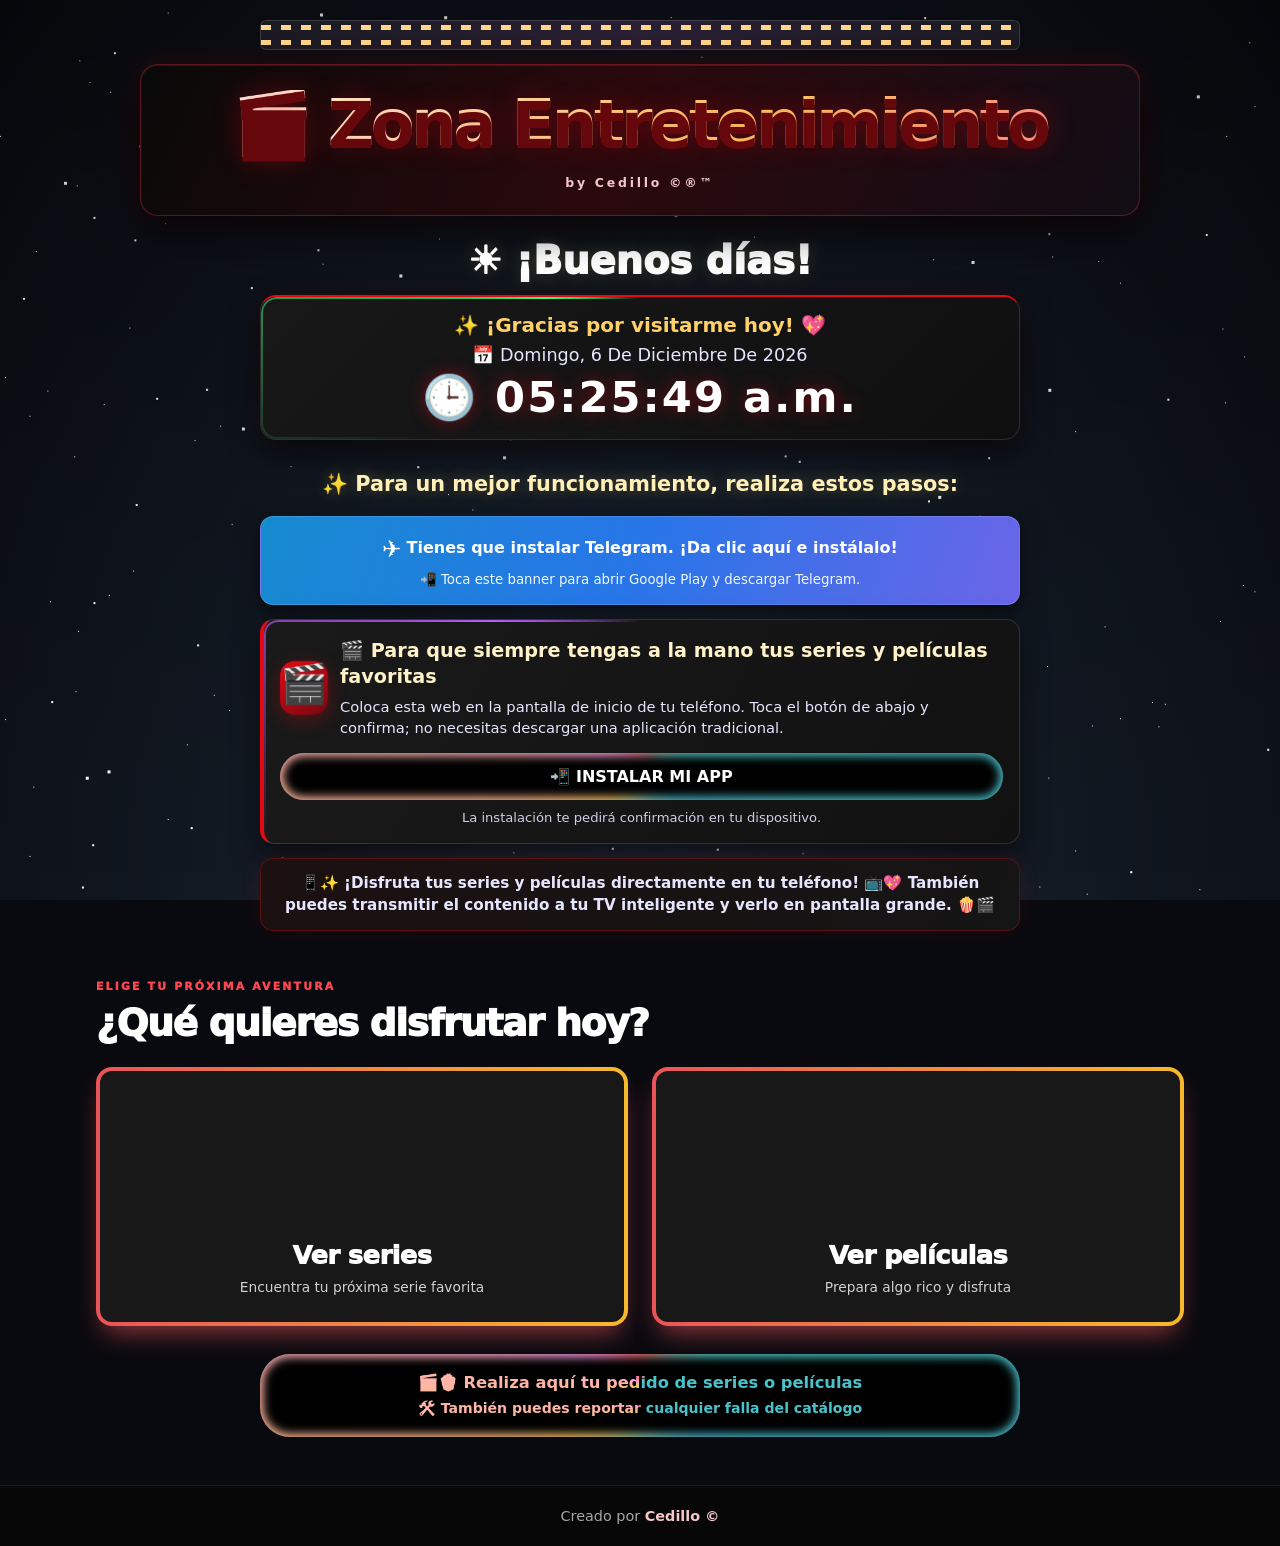
==== abrir-app.html @ 36bda040 "Add Android app return bridge" ====
<!DOCTYPE html>
<html lang="es">
<head>
<meta charset="utf-8">
<meta name="viewport" content="width=device-width, initial-scale=1">
<meta name="robots" content="noindex">
<title>Abriendo Zona Entretenimiento…</title>
<style>
  html,body{height:100%;margin:0}
  body{display:flex;align-items:center;justify-content:center;background:#0b0b1a;color:#fff;font-family:system-ui,sans-serif;text-align:center;padding:24px;box-sizing:border-box}
  .caja{max-width:320px}
  h1{font-size:1.25rem;margin:0 0 8px}
  p{opacity:.8;margin:0 0 20px;font-size:.95rem}
  a{display:block;margin:10px 0;padding:14px;border-radius:12px;text-decoration:none;font-weight:700;color:#fff;background:linear-gradient(90deg,#7b2ff7,#f107a3)}
  a.alt{background:transparent;border:1px solid #ffffff55}
</style>
</head>
<body>
<div class="caja">
  <h1>🎬 Abriendo la app…</h1>
  <p>Si no se abre sola, toca el botón.</p>
  <a id="abrir" href="#">📱 Abrir la app</a>
  <a class="alt" href="https://miguelcediillomiweb.github.io/zona-entretenimiento/">🌐 Ir a la web</a>
</div>
<script>
(function () {
  var WEB = "https://miguelcediillomiweb.github.io/zona-entretenimiento/";
  var PKG = "mx.cedillo.zonaentretenimiento";
  var INTENT = "intent://catalogo#Intent;scheme=zonaentretenimiento;package=" + PKG +
               ";S.browser_fallback_url=" + encodeURIComponent(WEB) + ";end";
  var salio = false;

  document.addEventListener("visibilitychange", function () { if (document.hidden) salio = true; });
  window.addEventListener("pagehide", function () { salio = true; });

  function abrir() { location.href = INTENT; }

  document.getElementById("abrir").addEventListener("click", function (e) {
    e.preventDefault();
    abrir();
  });

  abrir();
  setTimeout(function () { if (!salio) location.replace(WEB); }, 3000);
})();
</script>
</body>
</html>
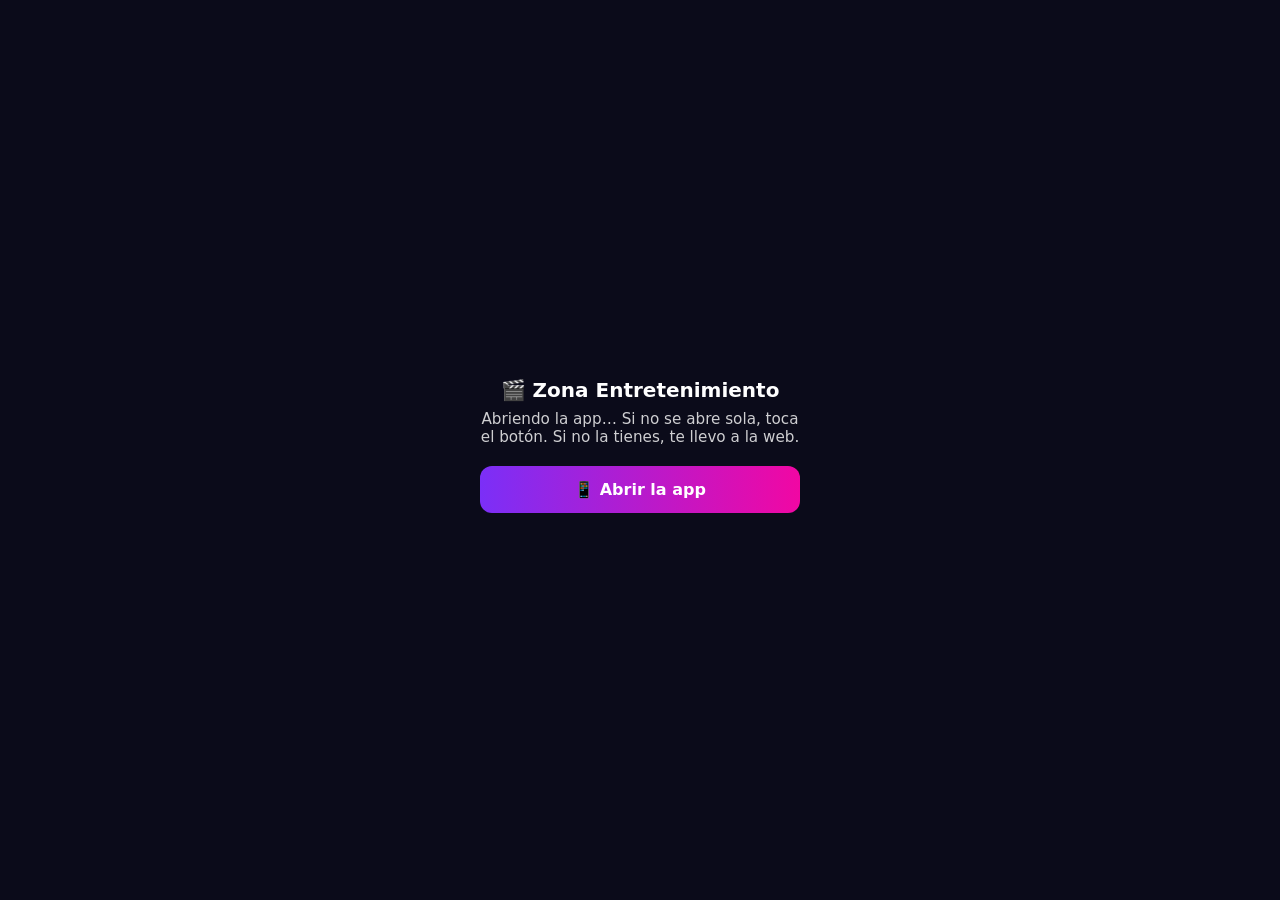
==== commit 1ff2d708: "Reemplaza puente de retorno a la app" ====
--- a/abrir-app.html
+++ b/abrir-app.html
@@ -4,7 +4,7 @@
 <meta charset="utf-8">
 <meta name="viewport" content="width=device-width, initial-scale=1">
 <meta name="robots" content="noindex">
-<title>Abriendo Zona Entretenimiento…</title>
+<title>Zona Entretenimiento</title>
 <style>
   html,body{height:100%;margin:0}
   body{display:flex;align-items:center;justify-content:center;background:#0b0b1a;color:#fff;font-family:system-ui,sans-serif;text-align:center;padding:24px;box-sizing:border-box}
@@ -12,15 +12,13 @@
   h1{font-size:1.25rem;margin:0 0 8px}
   p{opacity:.8;margin:0 0 20px;font-size:.95rem}
   a{display:block;margin:10px 0;padding:14px;border-radius:12px;text-decoration:none;font-weight:700;color:#fff;background:linear-gradient(90deg,#7b2ff7,#f107a3)}
-  a.alt{background:transparent;border:1px solid #ffffff55}
 </style>
 </head>
 <body>
 <div class="caja">
-  <h1>🎬 Abriendo la app…</h1>
-  <p>Si no se abre sola, toca el botón.</p>
+  <h1>🎬 Zona Entretenimiento</h1>
+  <p>Abriendo la app… Si no se abre sola, toca el botón. Si no la tienes, te llevo a la web.</p>
   <a id="abrir" href="#">📱 Abrir la app</a>
-  <a class="alt" href="https://miguelcediillomiweb.github.io/zona-entretenimiento/">🌐 Ir a la web</a>
 </div>
 <script>
 (function () {
@@ -28,20 +26,23 @@
   var PKG = "mx.cedillo.zonaentretenimiento";
   var INTENT = "intent://catalogo#Intent;scheme=zonaentretenimiento;package=" + PKG +
                ";S.browser_fallback_url=" + encodeURIComponent(WEB) + ";end";
-  var salio = false;
+  var salio = false, t;
 
-  document.addEventListener("visibilitychange", function () { if (document.hidden) salio = true; });
-  window.addEventListener("pagehide", function () { salio = true; });
+  function irWeb() { location.replace(WEB); }
+  function marcar() { salio = true; clearTimeout(t); }
 
-  function abrir() { location.href = INTENT; }
+  document.addEventListener("visibilitychange", function () { if (document.hidden) marcar(); });
+  window.addEventListener("pagehide", marcar);
 
   document.getElementById("abrir").addEventListener("click", function (e) {
     e.preventDefault();
-    abrir();
+    clearTimeout(t);
+    location.href = INTENT;
+    t = setTimeout(function () { if (!salio) irWeb(); }, 3000);
   });
 
-  abrir();
-  setTimeout(function () { if (!salio) location.replace(WEB); }, 3000);
+  setTimeout(function () { location.href = INTENT; }, 400);
+  t = setTimeout(function () { if (!salio) irWeb(); }, 10000);
 })();
 </script>
 </body>
